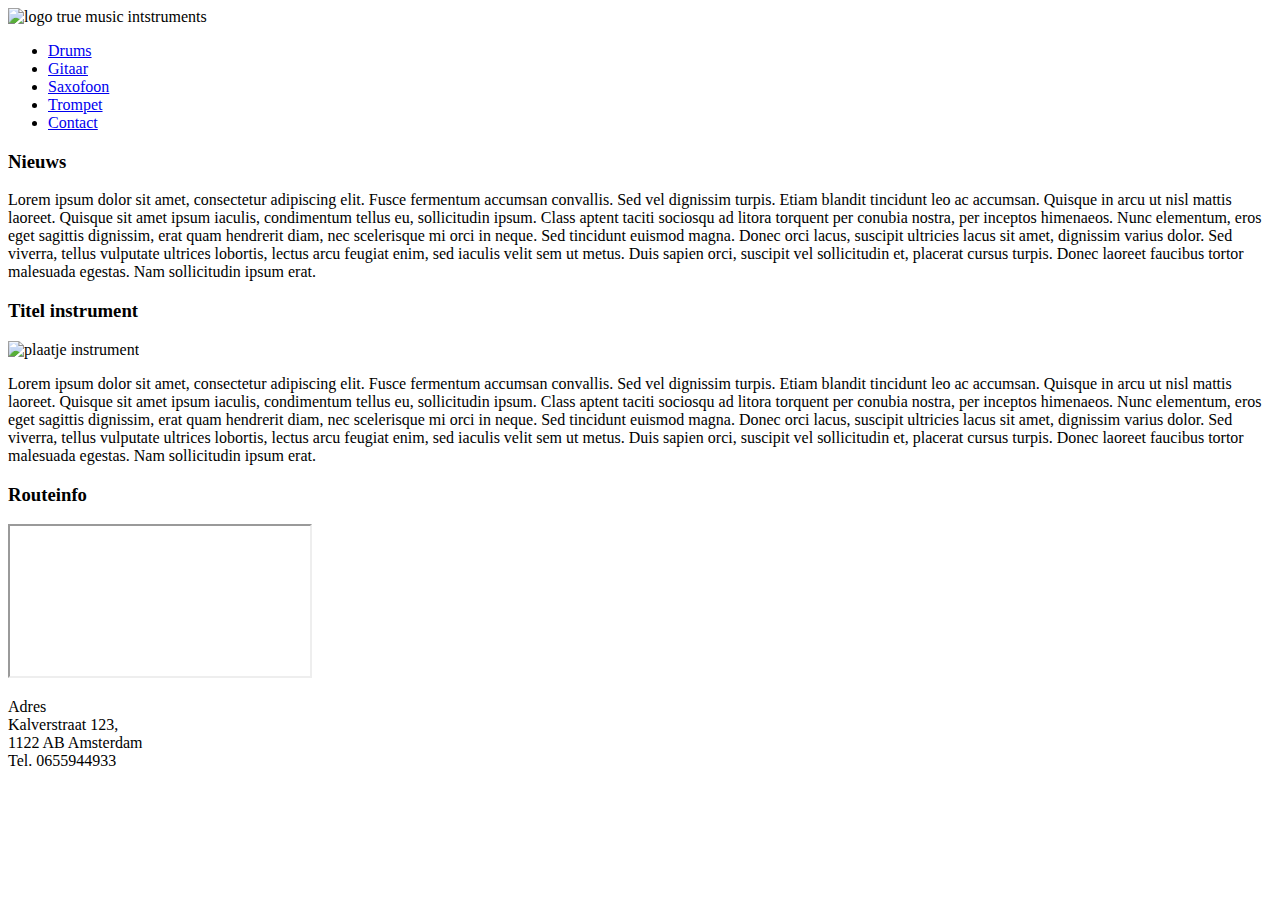
==== 007 - Responsive Website/index.html @ 9e90c824 "updates and things" ====
<!DOCTYPE html>
<html lang="en">
<head>
    <meta charset="UTF-8">
    <meta http-equiv="X-UA-Compatible" content="IE=edge">
    <meta name="viewport" content="width=device-width, initial-scale=1.0">
    <link rel="Stylesheet" href="css/index.css">
    <title>Responsive Website</title>
</head>
<body>
    <div id="wrapper">
        <header>
            <img src="" alt="logo true music intstruments">
        </header>
        <nav>
            <ul>
                <li><a href="#drums">Drums</a></li>
                <li><a href="#drums">Gitaar</a></li>
                <li><a href="#drums">Saxofoon</a></li>
                <li><a href="#drums">Trompet</a></li>
                <li><a href="#drums">Contact</a></li>
            </ul>
        </nav>
        <section id="nieuws">
            <h3>Nieuws</h3>
            Lorem ipsum dolor sit amet, consectetur adipiscing elit. Fusce fermentum accumsan convallis. 
            Sed vel dignissim turpis. Etiam blandit tincidunt leo ac accumsan. Quisque in arcu ut nisl mattis laoreet. 
            Quisque sit amet ipsum iaculis, condimentum tellus eu, sollicitudin ipsum. 
            Class aptent taciti sociosqu ad litora torquent per conubia nostra, per inceptos himenaeos. 
            Nunc elementum, eros eget sagittis dignissim, erat quam hendrerit diam, nec scelerisque mi orci in neque. 
            Sed tincidunt euismod magna. Donec orci lacus, suscipit ultricies lacus sit amet, dignissim varius dolor. 
            Sed viverra, tellus vulputate ultrices lobortis, lectus arcu feugiat enim, sed iaculis velit sem ut metus. 
            Duis sapien orci, suscipit vel sollicitudin et, placerat cursus turpis. Donec laoreet faucibus tortor malesuada egestas. Nam sollicitudin ipsum erat.
        </section>
        <section id="instrumenten">
            <article>
                <h3>Titel instrument</h3>
                <img src="" alt="plaatje instrument">
                <p>
                    Lorem ipsum dolor sit amet, consectetur adipiscing elit. Fusce fermentum accumsan convallis. 
                    Sed vel dignissim turpis. Etiam blandit tincidunt leo ac accumsan. Quisque in arcu ut nisl mattis laoreet. 
                    Quisque sit amet ipsum iaculis, condimentum tellus eu, sollicitudin ipsum. 
                    Class aptent taciti sociosqu ad litora torquent per conubia nostra, per inceptos himenaeos. 
                    Nunc elementum, eros eget sagittis dignissim, erat quam hendrerit diam, nec scelerisque mi orci in neque. 
                    Sed tincidunt euismod magna. Donec orci lacus, suscipit ultricies lacus sit amet, dignissim varius dolor. 
                    Sed viverra, tellus vulputate ultrices lobortis, lectus arcu feugiat enim, sed iaculis velit sem ut metus. 
                    Duis sapien orci, suscipit vel sollicitudin et, placerat cursus turpis. Donec laoreet faucibus tortor malesuada egestas. Nam sollicitudin ipsum erat.
                </p>
            </article>
        </section>
        <footer>
            <h3>Routeinfo</h3>
            <iframe></iframe>
            <p>
                Adres<br>
                Kalverstraat 123,<br>
                1122 AB Amsterdam<br>
                Tel. 0655944933
            </p>
        </footer>
    </div>
</body>
</html>
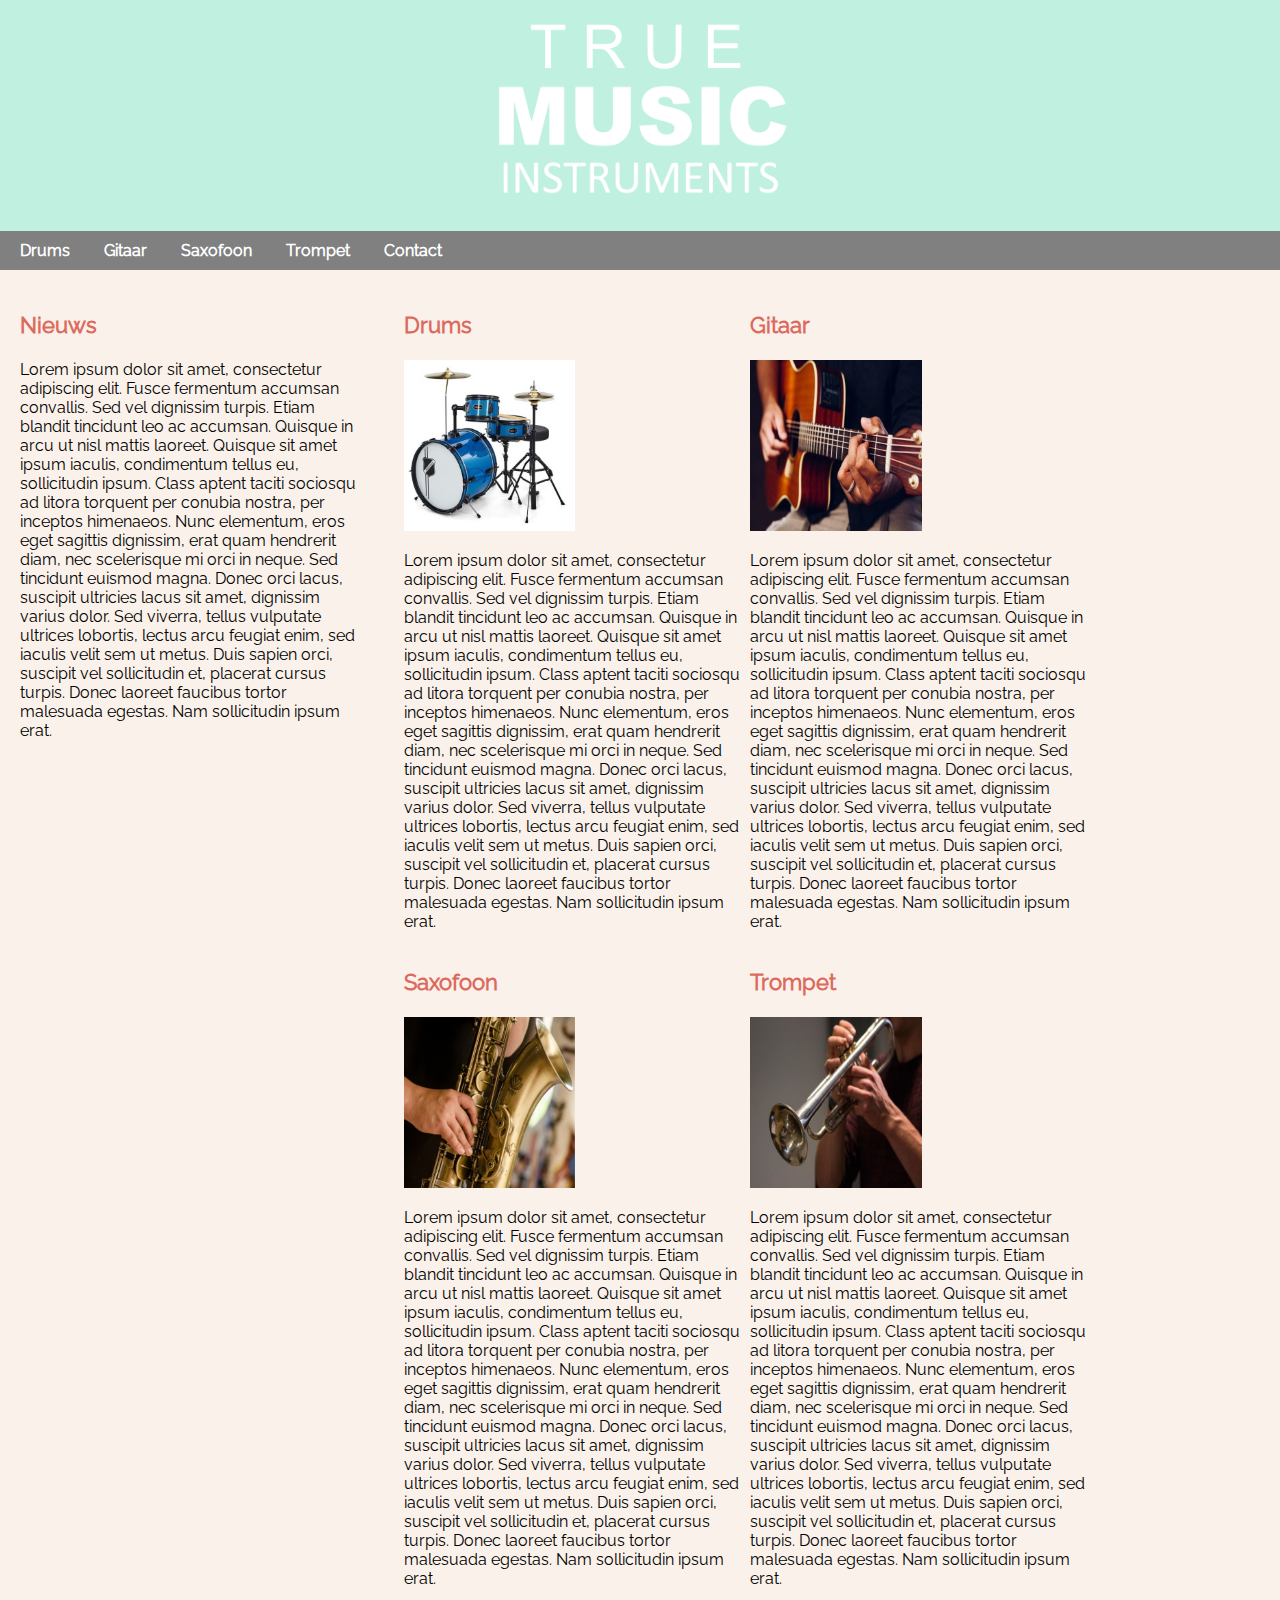
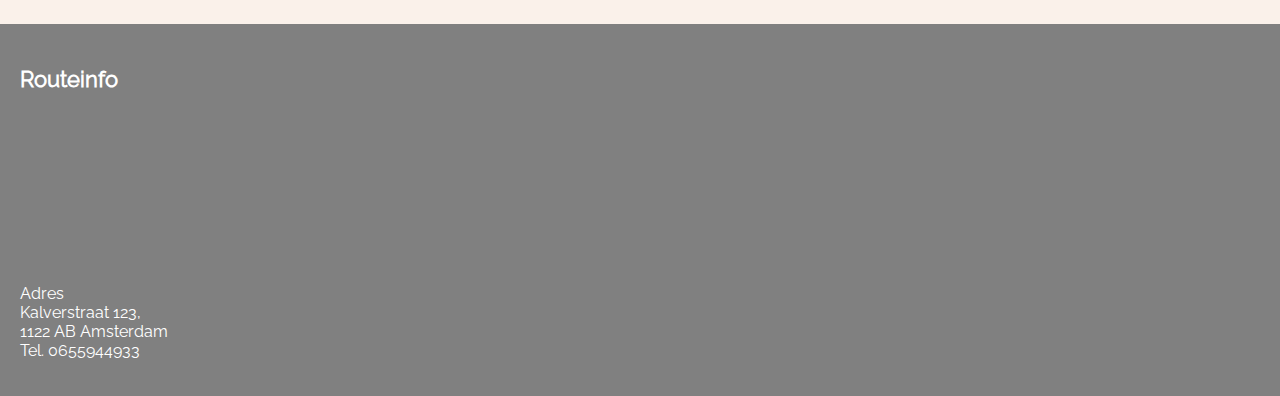
==== commit bcedafd8: "final" ====
--- a/007 - Responsive Website/index.html
+++ b/007 - Responsive Website/index.html
@@ -10,15 +10,15 @@
 <body>
     <div id="wrapper">
         <header>
-            <img src="" alt="logo true music intstruments">
+            <img src="img/logo.png" id="logo" alt="logo true music intstruments">
         </header>
         <nav>
             <ul>
                 <li><a href="#drums">Drums</a></li>
-                <li><a href="#drums">Gitaar</a></li>
-                <li><a href="#drums">Saxofoon</a></li>
-                <li><a href="#drums">Trompet</a></li>
-                <li><a href="#drums">Contact</a></li>
+                <li><a href="#gitaar">Gitaar</a></li>
+                <li><a href="#saxofoon">Saxofoon</a></li>
+                <li><a href="#trompet">Trompet</a></li>
+                <li><a href="#contact">Contact</a></li>
             </ul>
         </nav>
         <section id="nieuws">
@@ -33,9 +33,51 @@
             Duis sapien orci, suscipit vel sollicitudin et, placerat cursus turpis. Donec laoreet faucibus tortor malesuada egestas. Nam sollicitudin ipsum erat.
         </section>
         <section id="instrumenten">
-            <article>
-                <h3>Titel instrument</h3>
-                <img src="" alt="plaatje instrument">
+            <article id="drums">
+                <h3>Drums</h3>
+                <img src="img/drums.jpg" alt="plaatje instrument">
+                <p>
+                    Lorem ipsum dolor sit amet, consectetur adipiscing elit. Fusce fermentum accumsan convallis. 
+                    Sed vel dignissim turpis. Etiam blandit tincidunt leo ac accumsan. Quisque in arcu ut nisl mattis laoreet. 
+                    Quisque sit amet ipsum iaculis, condimentum tellus eu, sollicitudin ipsum. 
+                    Class aptent taciti sociosqu ad litora torquent per conubia nostra, per inceptos himenaeos. 
+                    Nunc elementum, eros eget sagittis dignissim, erat quam hendrerit diam, nec scelerisque mi orci in neque. 
+                    Sed tincidunt euismod magna. Donec orci lacus, suscipit ultricies lacus sit amet, dignissim varius dolor. 
+                    Sed viverra, tellus vulputate ultrices lobortis, lectus arcu feugiat enim, sed iaculis velit sem ut metus. 
+                    Duis sapien orci, suscipit vel sollicitudin et, placerat cursus turpis. Donec laoreet faucibus tortor malesuada egestas. Nam sollicitudin ipsum erat.
+                </p>
+            </article>
+            <article id="gitaar">
+                <h3>Gitaar</h3>
+                <img src="img/gitaar.jpg" alt="plaatje instrument">
+                <p>
+                    Lorem ipsum dolor sit amet, consectetur adipiscing elit. Fusce fermentum accumsan convallis. 
+                    Sed vel dignissim turpis. Etiam blandit tincidunt leo ac accumsan. Quisque in arcu ut nisl mattis laoreet. 
+                    Quisque sit amet ipsum iaculis, condimentum tellus eu, sollicitudin ipsum. 
+                    Class aptent taciti sociosqu ad litora torquent per conubia nostra, per inceptos himenaeos. 
+                    Nunc elementum, eros eget sagittis dignissim, erat quam hendrerit diam, nec scelerisque mi orci in neque. 
+                    Sed tincidunt euismod magna. Donec orci lacus, suscipit ultricies lacus sit amet, dignissim varius dolor. 
+                    Sed viverra, tellus vulputate ultrices lobortis, lectus arcu feugiat enim, sed iaculis velit sem ut metus. 
+                    Duis sapien orci, suscipit vel sollicitudin et, placerat cursus turpis. Donec laoreet faucibus tortor malesuada egestas. Nam sollicitudin ipsum erat.
+                </p>
+            </article>
+            <article id="saxofoon">
+                <h3>Saxofoon</h3>
+                <img src="img/saxofoon.jpg" alt="plaatje instrument">
+                <p>
+                    Lorem ipsum dolor sit amet, consectetur adipiscing elit. Fusce fermentum accumsan convallis. 
+                    Sed vel dignissim turpis. Etiam blandit tincidunt leo ac accumsan. Quisque in arcu ut nisl mattis laoreet. 
+                    Quisque sit amet ipsum iaculis, condimentum tellus eu, sollicitudin ipsum. 
+                    Class aptent taciti sociosqu ad litora torquent per conubia nostra, per inceptos himenaeos. 
+                    Nunc elementum, eros eget sagittis dignissim, erat quam hendrerit diam, nec scelerisque mi orci in neque. 
+                    Sed tincidunt euismod magna. Donec orci lacus, suscipit ultricies lacus sit amet, dignissim varius dolor. 
+                    Sed viverra, tellus vulputate ultrices lobortis, lectus arcu feugiat enim, sed iaculis velit sem ut metus. 
+                    Duis sapien orci, suscipit vel sollicitudin et, placerat cursus turpis. Donec laoreet faucibus tortor malesuada egestas. Nam sollicitudin ipsum erat.
+                </p>
+            </article>
+            <article id="trompet">
+                <h3>Trompet</h3>
+                <img src="img/trompet.jpg" alt="plaatje instrument">
                 <p>
                     Lorem ipsum dolor sit amet, consectetur adipiscing elit. Fusce fermentum accumsan convallis. 
                     Sed vel dignissim turpis. Etiam blandit tincidunt leo ac accumsan. Quisque in arcu ut nisl mattis laoreet. 
@@ -50,7 +92,7 @@
         </section>
         <footer>
             <h3>Routeinfo</h3>
-            <iframe></iframe>
+            <iframe src="https://www.google.com/maps/embed?pb=!1m18!1m12!1m3!1d19492.18994771522!2d4.874762684652672!3d52.360922606187486!2m3!1f0!2f0!3f0!3m2!1i1024!2i768!4f13.1!3m3!1m2!1s0x47c609c1a915c917%3A0x7544d2ae383997e5!2sKalverstraat%20123%2C%201012%20PA%20Amsterdam!5e0!3m2!1snl!2snl!4v1615286729885!5m2!1snl!2snl" width="100%" height="150" style="border:0;" allowfullscreen="" loading="lazy"></iframe>
             <p>
                 Adres<br>
                 Kalverstraat 123,<br>
--- a/007 - Responsive Website/css/index.css
+++ b/007 - Responsive Website/css/index.css
@@ -0,0 +1,120 @@
+* {
+    box-sizing: border-box;
+}
+
+body {
+    margin: 0px;
+    padding: 0px;
+    background-color: rgb(250,241,234);
+    font-family: RalewayRegular;
+}
+
+div#wrapper {
+    background-color: rgb(250,241,234)
+}
+
+header {
+    background-color: rgb(192,240,223);
+    text-align: center;
+}
+
+@font-face {
+    src: url("../fonts/google_fonts/Raleway-Regular.ttf");
+    font-family: RalewayRegular;
+}
+
+img#logo {
+    width: 420px;
+}
+
+img {
+    width: 50%;
+}
+
+ul {
+    padding: 0px;
+    margin: 0px;
+}
+
+li {
+    background-color: rgb(128,128,128);
+    padding: 10px;
+    padding-left: 20px;
+    border-top: 1px solid white;
+    font-weight: 700;
+}
+
+li a {
+    color: white;
+    text-decoration: none;
+    font-weight: 600;
+}
+
+@media all and (min-width: 550px) {
+
+    ul {
+        background-color: rgb(128,128,128);
+    }
+
+    li {
+        display: inline-block;
+        border: none;
+    }
+}
+
+h3 {
+    color: rgb(220, 106, 94);
+    font-weight: 600;
+    font-size: 22px;
+}
+
+/* Sections en Footers */
+
+section, footer {
+    padding: 20px;
+}
+
+@media all and (min-width: 550px) {
+
+    section#nieuws {
+        width: 40%;
+        float: left;
+    }
+
+    section#instrumenten {
+        width: 60%;
+        float: right;
+    }
+}
+
+@media all and (min-width: 800px) {
+
+    section#nieuws {
+        width: 30%;
+        float: left;
+    }
+
+    section#instrumenten {
+        width: 70%;
+        float: right;
+    }
+
+    article {
+        display: inline-block;
+        width: 40%;
+    }
+
+    article:nth-child(even) {
+        margin-right: 0px;
+    }
+}
+
+footer {
+    background-color: rgb(128,128,128);
+    color: white;
+    clear: both;
+}
+
+footer h3 {
+    color: white;
+}